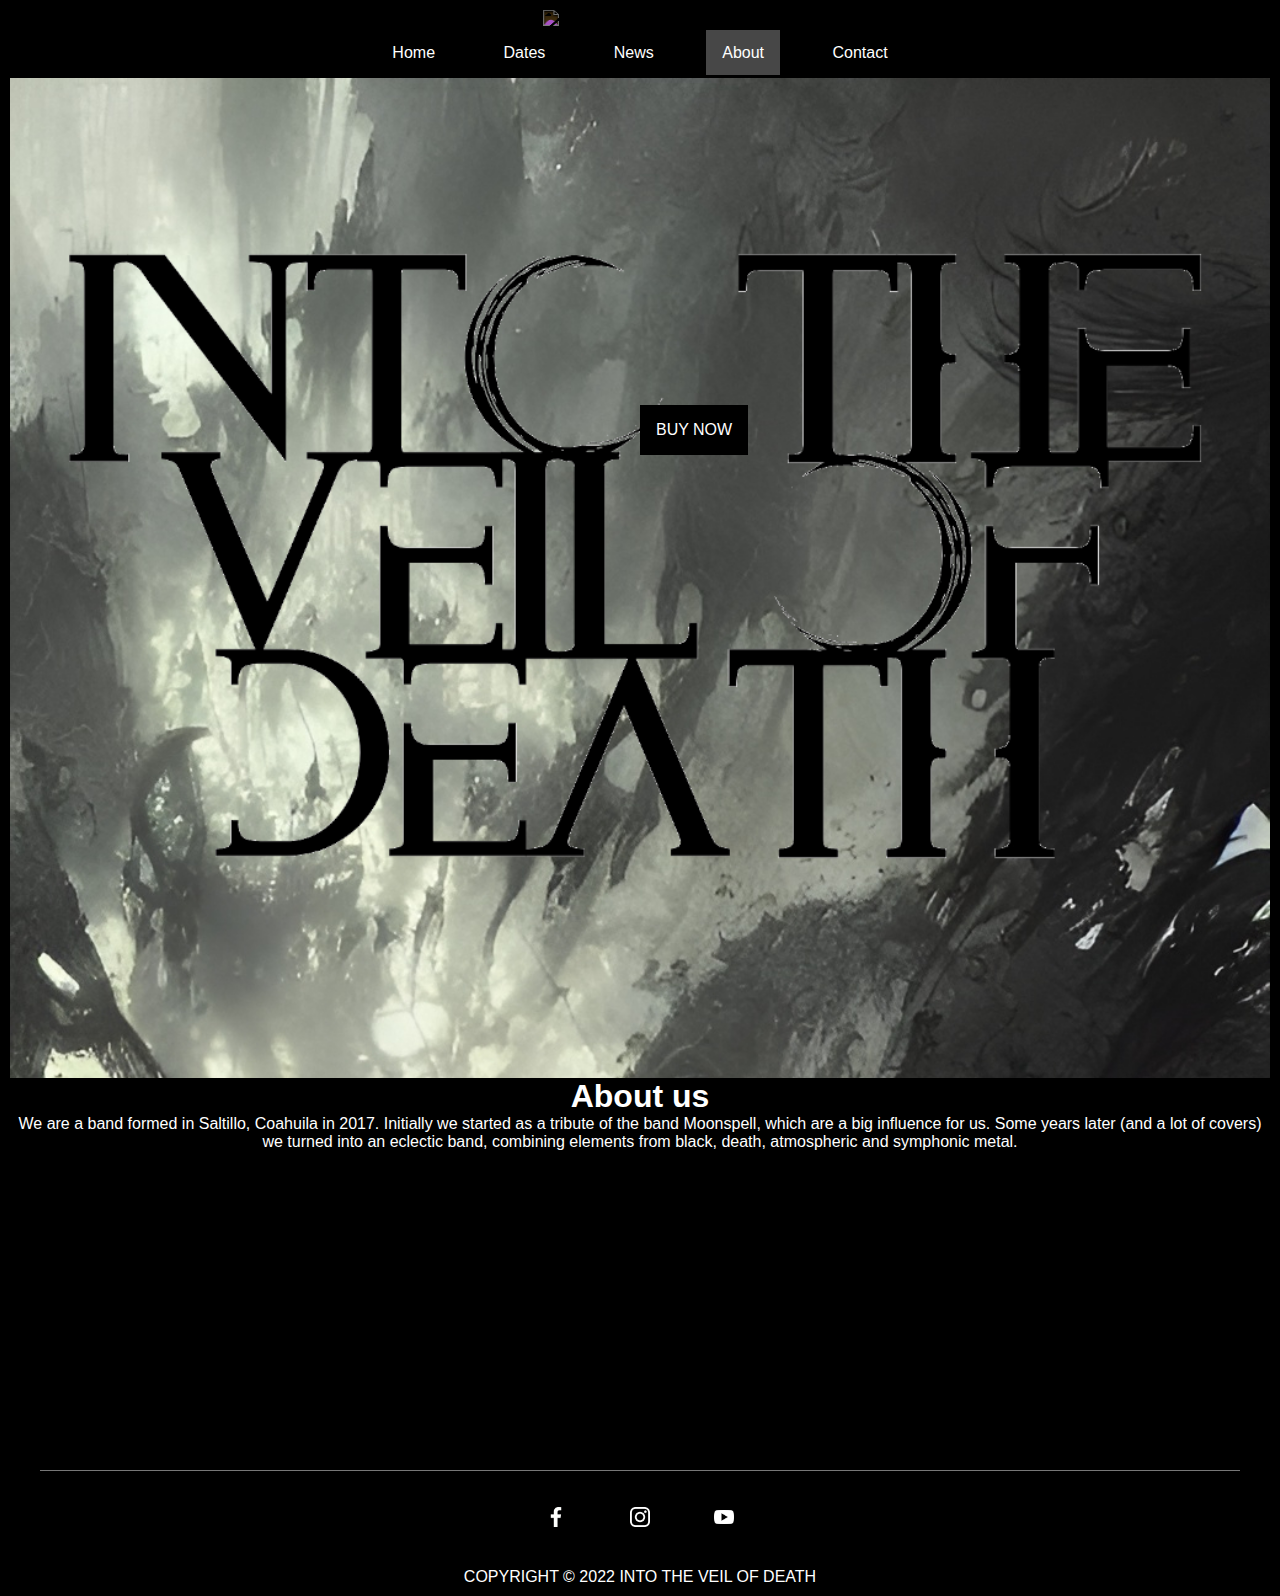
==== about.html @ 3d1d86b3 "1st commit: Initial proyect structure" ====
<!DOCTYPE html>
<html lang="en">
<head>
    <meta charset="UTF-8">
    <meta http-equiv="X-UA-Compatible" content="IE=edge">
    <meta name="viewport" content="width=device-width, initial-scale=1.0">
    <title>About</title>
    <link rel="shortcut icon" href="./images/favicon.jpg">
    <link rel="stylesheet" type="text/css" href="./styles/estilos.css">
</head>
<body>
    <!--Logo+Nav-->
    <header>
        <img class="navlogo" src="./images/ITVOD_Clean22.png" alt="into the veil of death logo">
        <nav>
        <ul>
            <li><a href="./index.html">Home</a></li>
            <li><a href="./dates.html">Dates</a></li>
            <li><a href="./news.html">News</a></li>
            <li><a class="active" href="./about.html">About</a></li>
            <li><a href="./contact.html">Contact</a></li>
        </ul>
    </nav>
    <div class="hero-image">
        <div class="hero-text">
            <a href="https://bandcamp.com/" target="_blank">BUY NOW</a>
        </div>
    </div>
    <!--Ending Logo+Nav-->
    <main>
        <h1>About us</h1>
        <p>We are a band formed in Saltillo, Coahuila in 2017. Initially we started as a tribute of the band Moonspell, which are a big influence for us. Some years later (and a lot of covers) we turned into an eclectic band, combining elements from black, death, atmospheric and symphonic metal.</p>
        <iframe width="560" height="315" src="https://www.youtube.com/embed/eSbiw_SyqtY" title="YouTube video player" frameborder="0" allow="accelerometer; autoplay; clipboard-write; encrypted-media; gyroscope; picture-in-picture" allowfullscreen></iframe>
    </main>
    <footer>
        <section class="ft-social">
            <ul class="ft-social-list">
                <li><a href="https://web.facebook.com/Into.The.Veil.Of.Death/" target="_blank"><img src="./images/facebook.png" alt="facebook icon" class="footer__img--rrss"></a></li>
                <li><a href="https://www.instagram.com/itvod_mx/" target="_blank"><img src="./images/instagram.png" alt="instagram icon" class="footer__img--rrss"></a></li>
                <li><a href="https://www.youtube.com/" target="_blank"><img src="./images/youtube.png" alt="youtube icon" class="footer__img--rrss"></a></li>
            </ul>
        </section>
        <section>
            <div class="COPYRIGHT">COPYRIGHT © 2022 INTO THE VEIL OF DEATH</div>
        </section>
	</footer>
</body>
</html>
---- styles/estilos.css ----
*{
    margin: 0;
    padding: 0;
    box-sizing: border-box;
    font-family: 'Montserrat', sans-serif;
}

@import url('https://fonts.googleapis.com/css2?family=Montserrat');


html{
    font-size: 16px;
    background-color: black;
    color: white;
}

/*LOGO+NAV*/
header{
    padding: 10px;
    text-align: center;
    }

.navlogo{
    width: 130px;
    height: auto;
    margin: 0px;
    filter: invert(1);
}

li {
    display: inline-block;
    margin: 0.5rem;
    padding: 0.5rem;
}

li a{
    text-align: center;
    padding: 14px 16px;
    text-decoration: none;
}

li a:hover:not(.active) {
    background-color: #111;
}

.active {
    background-color: rgb(71, 71, 71);
}

a:link {
    color: white
}

a:visited {
    color: white
}

/*Hero*/

.hero-image{
    background-image: url(../images/hero.jpg);
    background-size: cover;
    height: 1000px;
}

.hero-text {
    text-align: center;
    position: absolute;
    top: 45%;
    left: 50%;
    background-color: black;
    padding: 1rem;
}

div a{
    text-decoration: none;
}

/*TOUR DATES Grid*/

.dates-container {  display: grid;
    grid-template-columns: 1fr 1fr 1fr;
    grid-template-rows: 0.2fr 1.8fr;
    gap: 25px 40px;
    grid-auto-flow: row;
    grid-template-areas: "TOUR-DATES TOUR-DATES TOUR-DATES" "Dates Location BUY";
    padding: 1rem;
    }

.TOUR-DATES { 
    grid-area: TOUR-DATES; 
    text-align: center;
}

.Dates {  
    display: grid;
    grid-template-columns: 1fr 1fr 1fr;
    grid-template-rows: 1fr 1fr 1fr;
    gap: 20px 0px;
    grid-auto-flow: row;
    grid-template-areas:
        "date-1 date-1 date-1"
        "date-2 date-2 date-2"
        "date-3 date-3 date-3";
    grid-area: Dates;
}

.date-1 { 
    grid-area: date-1; 
}

.date-2 { 
    grid-area: date-2; 
}

.date-3 { 
    grid-area: date-3; 
}

.Location {  
    display: grid;
    grid-template-columns: 1fr 1fr 1fr;
    grid-template-rows: 1fr 1fr 1fr;
    gap: 20px 0px;
    grid-auto-flow: row;
    grid-template-areas:
        "location-1 location-1 location-1"
        "location-2 location-2 location-2"
        "location-3 location-3 location-3";
    grid-area: Location;
}

.location-1 { 
    grid-area: location-1; 
}

.location-2 { 
    grid-area: location-2; 
}

.location-3 { 
    grid-area: location-3; 
}

.BUY {  
    display: grid;
    grid-template-columns: 1fr 1fr 1fr;
    grid-template-rows: 1fr 1fr 1fr;
    gap: 20px 0px;
    grid-auto-flow: row;
    grid-template-areas:
        "buy1 buy1 buy1"
        "buy2 buy2 buy2"
        "buy3 buy3 buy3";
    grid-area: BUY;
    text-align: right;
}

.buy1 { 
    grid-area: buy1; 
}

.buy2 { 
    grid-area: buy2; 
}

.buy3 { 
    grid-area: buy3; 
}

/*Flex+Footer*/

footer {
    color: white;
    text-align: center;
}

footer ul {
    list-style: none;
    padding-left: 0;
}

.footer__img--rrss {
    width: 20px;
    height: auto;
    margin: 0px;
    filter: invert(1);
}

body {
    display: flex;
    min-height: 100vh;
    flex-direction: column;
}
.container {
    flex: 1;
}

.ft-social {
    padding: 0 1.875rem 1.25rem;
}

.ft-social-list {
    display: flex;
    justify-content: center;
    border-top: 1px #777 solid; 
    padding-top: 1.25rem;
}

.ft-social-list li {
    margin: 0.5rem;
    font-size: 1.25rem;
}
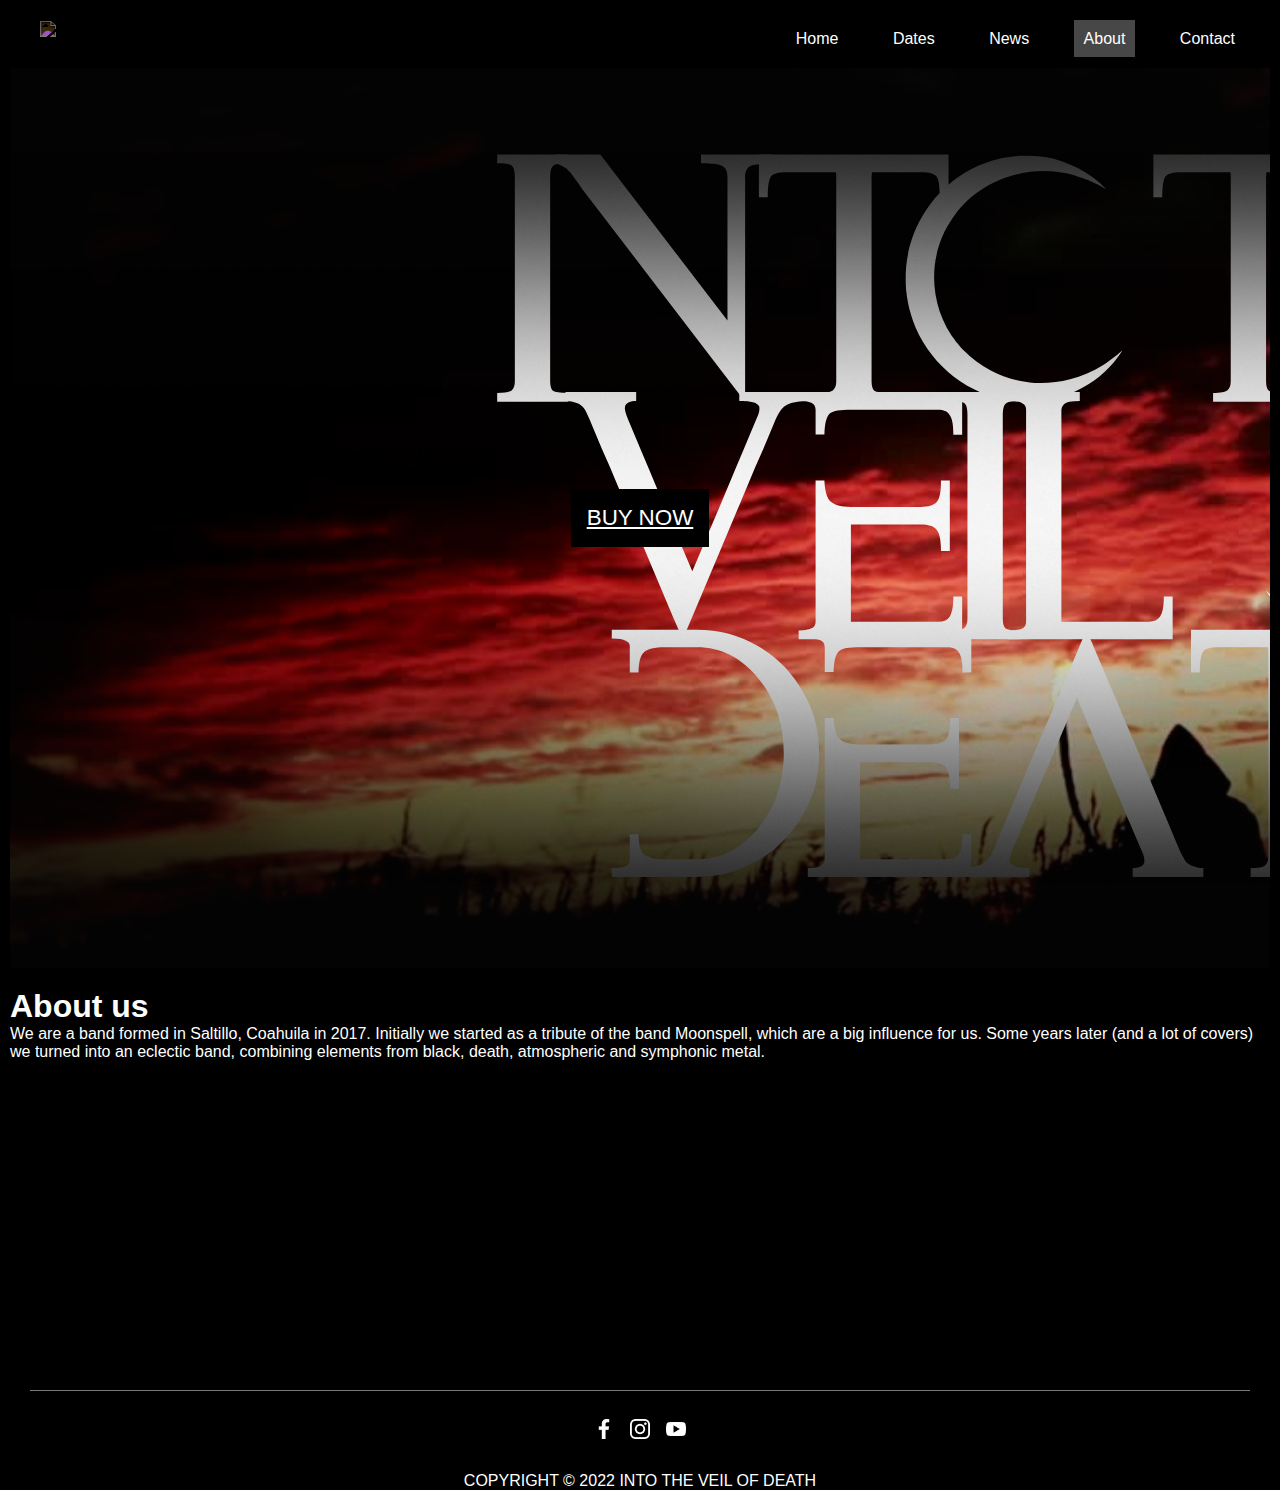
==== commit 5905982a: "Se realizaron cambios en las de CSS de acuerdo a BEM. Se agregó description y keywords a cada page p" ====
--- a/about.html
+++ b/about.html
@@ -4,29 +4,39 @@
     <meta charset="UTF-8">
     <meta http-equiv="X-UA-Compatible" content="IE=edge">
     <meta name="viewport" content="width=device-width, initial-scale=1.0">
+    <meta name="description" content="Into the Veil of Death origins and history.">
+    <meta name="keywords" content="Music Metal BlackMetal DeathMetal IndependentMusic">
     <title>About</title>
-    <link rel="shortcut icon" href="./images/favicon.jpg">
-    <link rel="stylesheet" type="text/css" href="./styles/estilos.css">
+    <link rel="shortcut icon" href="./images/favicon.svg">
+    <link rel="stylesheet" type="text/css" href="./css/estilos.css">
 </head>
 <body>
-    <!--Logo+Nav-->
-    <header>
-        <img class="navlogo" src="./images/ITVOD_Clean22.png" alt="into the veil of death logo">
-        <nav>
-        <ul>
-            <li><a href="./index.html">Home</a></li>
-            <li><a href="./dates.html">Dates</a></li>
-            <li><a href="./news.html">News</a></li>
-            <li><a class="active" href="./about.html">About</a></li>
-            <li><a href="./contact.html">Contact</a></li>
-        </ul>
-    </nav>
-    <div class="hero-image">
-        <div class="hero-text">
-            <a href="https://bandcamp.com/" target="_blank">BUY NOW</a>
+    <header class="header">
+        <!--Navbar-->
+        <nav class="header__nav">
+            <div>
+                <img class="header__logo" src="./images/logo_nav.svg" alt="into the veil of death logo">
+            </div>
+            <ul class="header__navlist">
+                <li class="header__item"><a href="./index.html" class="header__anchor">Home</a></li>
+                <li class="header__item"><a href="./dates.html" class="header__anchor">Dates</a></li>
+                <li class="header__item"><a href="./news.html" class="header__anchor">News</a></li>
+                <li class="header__item"><a href="./about.html" class="header__active header__anchor">About</a></li>
+                <li class="header__item"><a href="./contact.html" class="header__anchor">Contact</a></li>
+            </ul>
+            <div class="header__menu">
+                <div class="header__menu-line"></div>
+                <div class="header__menu-line"></div>
+                <div class="header__menu-line"></div>
+            </div>
+        </nav>
+        <!--HERO img-->
+        <div class="hero-image">
+            <div class="hero-text">
+                <a href="https://bandcamp.com/">BUY NOW</a>
+            </div>
         </div>
-    </div>
-    <!--Ending Logo+Nav-->
+    </header>
     <main>
         <h1>About us</h1>
         <p>We are a band formed in Saltillo, Coahuila in 2017. Initially we started as a tribute of the band Moonspell, which are a big influence for us. Some years later (and a lot of covers) we turned into an eclectic band, combining elements from black, death, atmospheric and symphonic metal.</p>
--- a/css/estilos.css
+++ b/css/estilos.css
@@ -0,0 +1,274 @@
+*{
+    margin: 0;
+    padding: 0;
+    box-sizing: border-box;
+    font-family: 'Montserrat', sans-serif;
+}
+
+@import url('https://fonts.googleapis.com/css2?family=Montserrat');
+
+
+html{
+    font-size: 16px;
+    background-color: black;
+    color: white;
+}
+
+main {
+    padding: 0.625rem;
+}
+
+/*FlexNavBar*/
+
+.header{
+    padding: 0.625rem;
+    text-align: center;
+}
+
+.header__nav {
+    width: 100%;
+    padding-left: 30px;
+    padding-right: 10px;
+    background-color: black;
+    color: white;
+    display: flex;
+    justify-content: space-between;
+    align-items: center;
+}
+
+.header__logo {
+    display: inline-block;
+    width: 130px;
+    height: auto;
+    margin: 0px;
+    filter: invert(1);
+    vertical-align: middle;
+}
+
+.header__navlist {
+    list-style-type: none;
+}
+
+.header__navlist .header__item {
+    display: inline-block;
+    padding: 20px 15px;
+    text-decoration: none;
+}
+
+.header__anchor {
+    color: white;
+    text-decoration: none;
+    padding: 10px;
+}
+
+.header__anchor:hover:not(.active) {
+    background-color: #111;
+}
+
+.header__active {
+    background-color: rgb(71, 71, 71);
+}
+
+a:link {
+    color: white
+}
+
+a:visited {
+    color: white
+}
+
+.header__menu {
+    display: none;
+}
+.header__menu-line {
+    width: 20px;
+    height: 3px;
+    background-color: white;
+    margin-bottom: 4px;
+}
+
+/*HERO*/
+
+.hero-image{
+    max-width: 100%;
+    height: 100vh;
+    display: flex;
+    flex-direction: column;
+    background-image: url(../images/HeroImg.svg);
+    background-size: cover;
+    background-repeat: no-repeat;
+    background-attachment: scroll;
+    align-items: center;
+    justify-content: center;
+    align-self: center;
+}
+
+.hero-text {
+    font-size: 1.4rem;
+    text-align: center;
+    background-color: black;
+    padding: 1rem;
+}
+
+-hero-text a {
+    text-decoration: none;
+}
+
+/*TOUR DATES Grid*/
+
+.dates-container {  
+    display: grid;
+    grid-template-columns: 1fr 1fr 1fr;
+    grid-template-rows: 0.2fr 1.8fr;
+    gap: 25px 40px;
+    grid-auto-flow: row;
+    grid-template-areas: "TOUR-DATES TOUR-DATES TOUR-DATES" "Dates Location BUY";
+    padding: 1rem;
+}
+
+.TOUR-DATES { 
+    grid-area: TOUR-DATES; 
+    text-align: center;
+}
+
+.Dates {  
+    display: grid;
+    grid-template-columns: 1fr 1fr 1fr;
+    grid-template-rows: 1fr 1fr 1fr;
+    gap: 20px 0px;
+    grid-auto-flow: row;
+    grid-template-areas:
+        "date-1 date-1 date-1"
+        "date-2 date-2 date-2"
+        "date-3 date-3 date-3";
+    grid-area: Dates;
+}
+
+.date-1 { 
+    grid-area: date-1; 
+}
+
+.date-2 { 
+    grid-area: date-2; 
+}
+
+.date-3 { 
+    grid-area: date-3; 
+}
+
+.Location {  
+    display: grid;
+    grid-template-columns: 1fr 1fr 1fr;
+    grid-template-rows: 1fr 1fr 1fr;
+    gap: 20px 0px;
+    grid-auto-flow: row;
+    grid-template-areas:
+        "location-1 location-1 location-1"
+        "location-2 location-2 location-2"
+        "location-3 location-3 location-3";
+    grid-area: Location;
+}
+
+.location-1 { 
+    grid-area: location-1; 
+}
+
+.location-2 { 
+    grid-area: location-2; 
+}
+
+.location-3 { 
+    grid-area: location-3; 
+}
+
+.BUY {  
+    display: grid;
+    grid-template-columns: 1fr 1fr 1fr;
+    grid-template-rows: 1fr 1fr 1fr;
+    gap: 20px 0px;
+    grid-auto-flow: row;
+    grid-template-areas:
+        "buy1 buy1 buy1"
+        "buy2 buy2 buy2"
+        "buy3 buy3 buy3";
+    grid-area: BUY;
+    text-align: right;
+}
+
+.buy1 { 
+    grid-area: buy1; 
+}
+
+.buy2 { 
+    grid-area: buy2; 
+}
+
+.buy3 { 
+    grid-area: buy3; 
+}
+
+/*Flex+Footer*/
+
+footer {
+    color: white;
+    text-align: center;
+}
+
+footer ul {
+    list-style: none;
+    padding-left: 0;
+}
+
+.footer__img--rrss {
+    width: 20px;
+    height: auto;
+    margin: 0px;
+    filter: invert(1);
+}
+
+body {
+    display: flex;
+    min-height: 100vh;
+    flex-direction: column;
+    margin: 0;
+}
+.container {
+    flex: 1;
+}
+
+.ft-social {
+    padding: 0 1.875rem 1.25rem;
+}
+
+.ft-social-list {
+    display: flex;
+    justify-content: center;
+    border-top: 1px #777 solid; 
+    padding-top: 1.25rem;
+}
+
+.ft-social-list li {
+    margin: 0.5rem;
+    font-size: 1.25rem;
+}
+
+/*--MediaQueries*/
+
+@media all and (max-width: 768px) {
+    .header__navbar {
+        flex-direction: column;
+    }
+    .toogleMenu {
+        display: block;
+        position: absolute;
+        right: 15px;
+        top: 15px;
+    }
+    .header__nav--item {
+        list-style-type: none;
+        width: 100%;
+        text-align: center;
+        padding-top: 10px;
+        display: none;
+    }
+}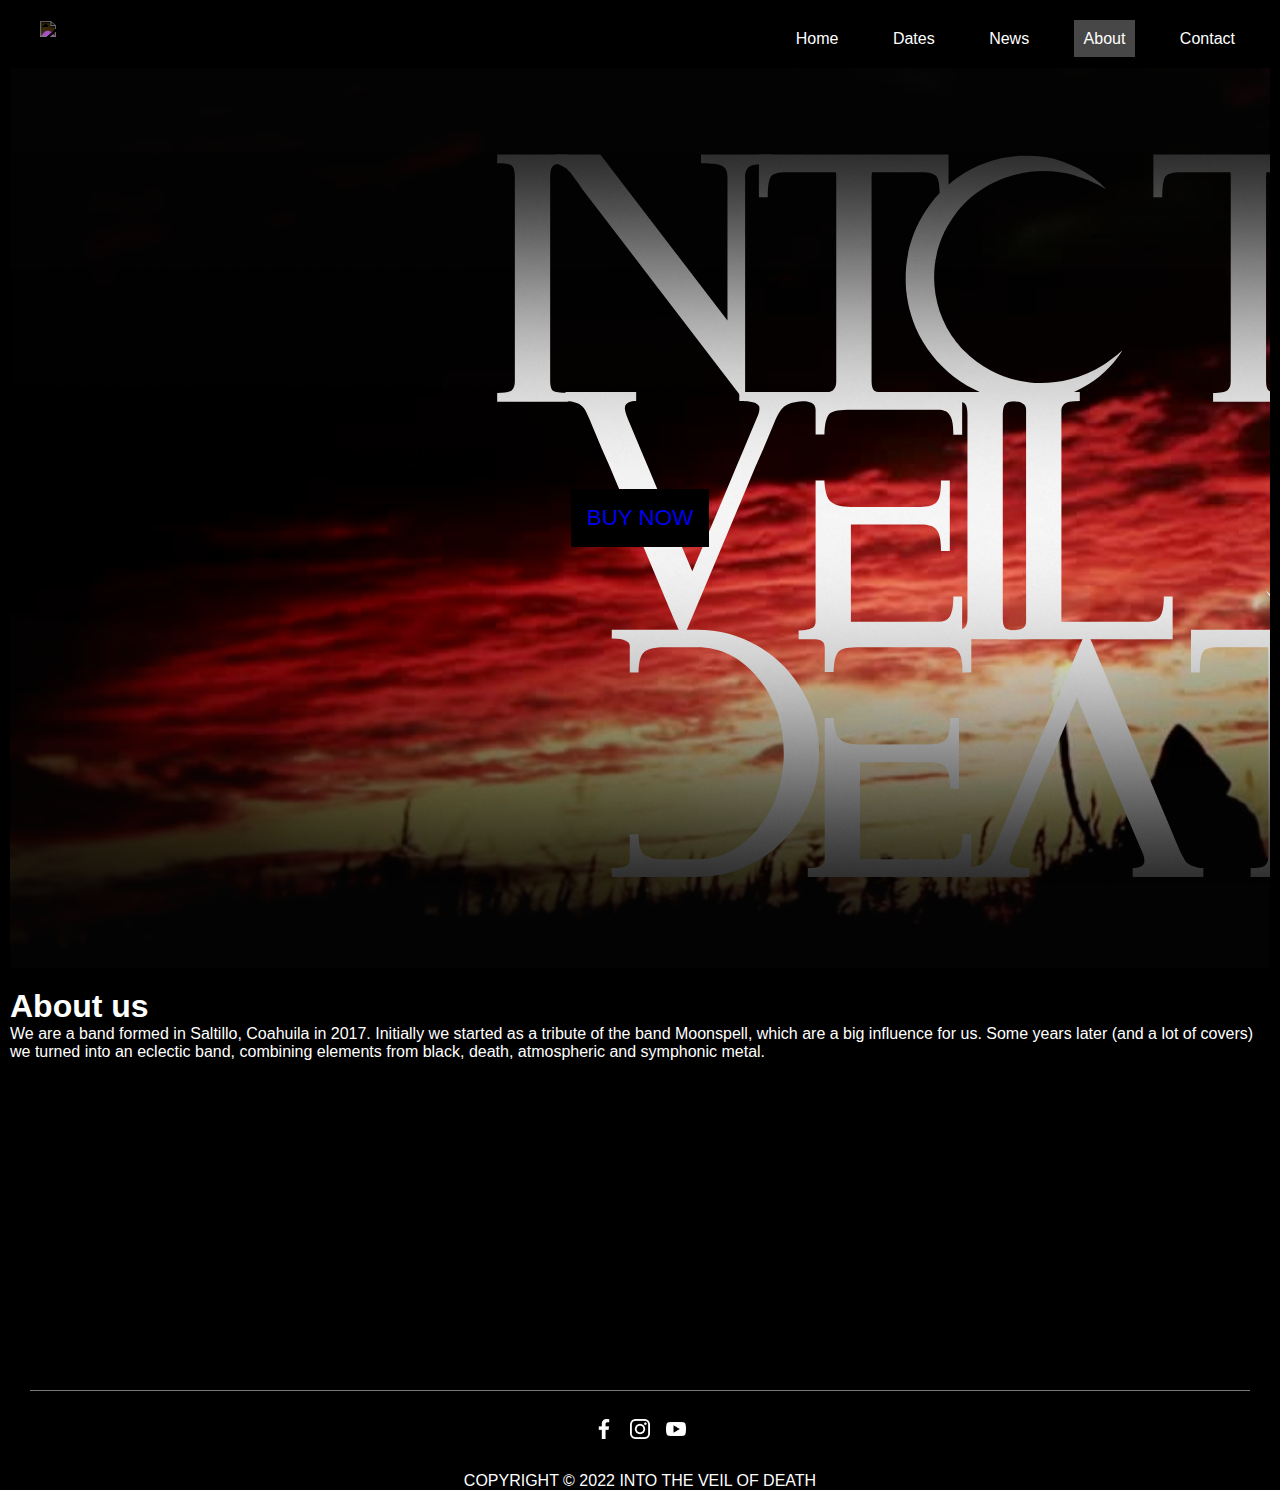
==== commit e2e5265a: "Se agregó SASS en la index page para el header y el hero" ====
--- a/about.html
+++ b/about.html
@@ -31,9 +31,9 @@
             </div>
         </nav>
         <!--HERO img-->
-        <div class="hero-image">
-            <div class="hero-text">
-                <a href="https://bandcamp.com/">BUY NOW</a>
+        <div class="hero">
+            <div class="hero__text">
+                <a href="https://bandcamp.com/" class="hero__button">BUY NOW</a>
             </div>
         </div>
     </header>
--- a/css/estilos.css
+++ b/css/estilos.css
@@ -69,11 +69,11 @@
     background-color: rgb(71, 71, 71);
 }
 
-a:link {
+.header__anchor:link {
     color: white
 }
 
-a:visited {
+.header__anchor:visited {
     color: white
 }
 
@@ -89,7 +89,7 @@
 
 /*HERO*/
 
-.hero-image{
+.hero{
     max-width: 100%;
     height: 100vh;
     display: flex;
@@ -103,14 +103,14 @@
     align-self: center;
 }
 
-.hero-text {
+.hero__text {
     font-size: 1.4rem;
     text-align: center;
     background-color: black;
     padding: 1rem;
 }
 
--hero-text a {
+.hero__button {
     text-decoration: none;
 }
 
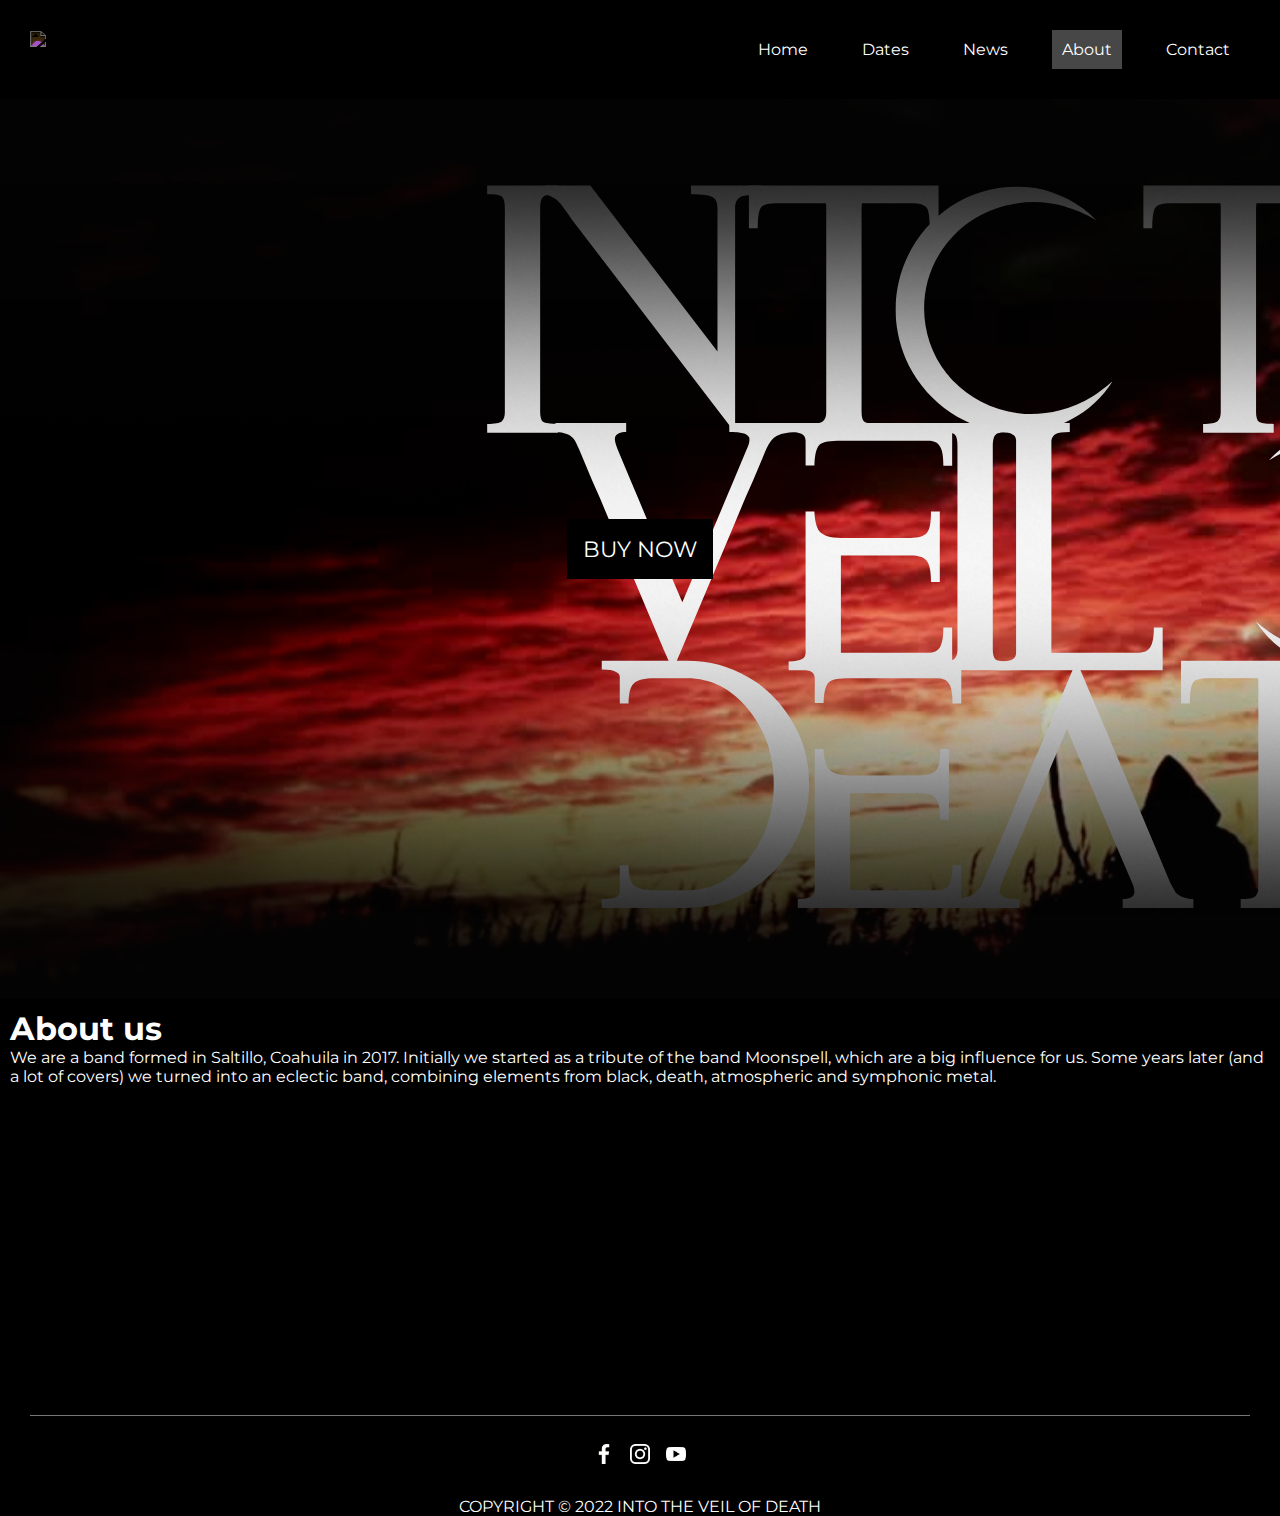
==== commit 2df755ec: "Se convirtió todo el CSS a SASS y se aplicaron IMPORTS para llamar a cada PARTIAL" ====
--- a/about.html
+++ b/about.html
@@ -8,32 +8,33 @@
     <meta name="keywords" content="Music Metal BlackMetal DeathMetal IndependentMusic">
     <title>About</title>
     <link rel="shortcut icon" href="./images/favicon.svg">
-    <link rel="stylesheet" type="text/css" href="./css/estilos.css">
+    <link rel="stylesheet" type="text/css" href="./css/main.css">
 </head>
 <body>
-    <header class="header">
+    <header  class="header">
         <!--Navbar-->
-        <nav class="header__nav">
+        <nav class="header__navbar">
             <div>
                 <img class="header__logo" src="./images/logo_nav.svg" alt="into the veil of death logo">
             </div>
             <ul class="header__navlist">
-                <li class="header__item"><a href="./index.html" class="header__anchor">Home</a></li>
-                <li class="header__item"><a href="./dates.html" class="header__anchor">Dates</a></li>
-                <li class="header__item"><a href="./news.html" class="header__anchor">News</a></li>
-                <li class="header__item"><a href="./about.html" class="header__active header__anchor">About</a></li>
-                <li class="header__item"><a href="./contact.html" class="header__anchor">Contact</a></li>
+                <li class="header__item"><a href="./index.html">Home</a></li>
+                <li class="header__item"><a href="./dates.html">Dates</a></li>
+                <li class="header__item"><a href="./news.html">News</a></li>
+                <li class="header__item"><a href="./about.html" class="active">About</a></li>
+                <li class="header__item"><a href="./contact.html">Contact</a></li>
             </ul>
-            <div class="header__menu">
+            <div class="header__toogle">
                 <div class="header__menu-line"></div>
                 <div class="header__menu-line"></div>
                 <div class="header__menu-line"></div>
             </div>
         </nav>
+        <!--Ending Navbar-->
         <!--HERO img-->
-        <div class="hero">
+        <div class="hero__image">
             <div class="hero__text">
-                <a href="https://bandcamp.com/" class="hero__button">BUY NOW</a>
+                <a class="hero__button" href="https://bandcamp.com/">BUY NOW</a>
             </div>
         </div>
     </header>
--- a/css/main.css
+++ b/css/main.css
@@ -0,0 +1,241 @@
+/*RESET*/
+@import url("https://fonts.googleapis.com/css2?family=Montserrat");
+* {
+  margin: 0;
+  padding: 0;
+  box-sizing: border-box;
+  font-family: "Montserrat", sans-serif;
+}
+
+html {
+  font-size: 16px;
+  background-color: black;
+  color: white;
+}
+
+main {
+  padding: 0.625rem;
+}
+
+/*HEADER*/
+.header__logo {
+  display: inline-block;
+  width: 130px;
+  height: auto;
+  margin: 0px;
+  filter: invert(1);
+  vertical-align: middle;
+}
+.header__navbar {
+  background-color: black;
+  color: white;
+  display: flex;
+  justify-content: space-between;
+  align-items: center;
+  width: 100%;
+  padding-left: 30px;
+  padding-right: 10px;
+}
+.header__navlist {
+  list-style-type: none;
+}
+.header__navlist, .header__item {
+  display: inline-block;
+  padding: 20px 15px;
+  text-decoration: none;
+}
+.header__navbar a {
+  color: white;
+  text-decoration: none;
+  padding: 10px;
+}
+.header__item a:hover:not(.active) {
+  background-color: black;
+}
+.header .active {
+  background-color: rgb(71, 71, 71);
+}
+.header a:link, .header a:visited {
+  color: white;
+}
+.header__toogle {
+  display: none;
+}
+.header__menu-line {
+  width: 20px;
+  height: 3px;
+  background-color: white;
+  margin-bottom: 4px;
+}
+
+/*HERO*/
+.hero__image {
+  max-width: 100%;
+  height: 100vh;
+  display: flex;
+  flex-direction: column;
+  background-image: url(../images/HeroImg.svg);
+  background-size: cover;
+  background-repeat: no-repeat;
+  background-attachment: scroll;
+  align-items: center;
+  justify-content: center;
+  align-self: center;
+}
+
+.hero__text {
+  font-size: 1.4rem;
+  text-align: center;
+  background-color: black;
+  padding: 1rem;
+}
+
+.hero__button {
+  text-decoration: none;
+}
+
+/*TOUR DATES Grid*/
+.dates-container {
+  display: grid;
+  grid-template-columns: 1fr 1fr 1fr;
+  grid-template-rows: 0.2fr 1.8fr;
+  gap: 25px 40px;
+  grid-auto-flow: row;
+  grid-template-areas: "TOUR-DATES TOUR-DATES TOUR-DATES" "Dates Location BUY";
+  padding: 1rem;
+}
+.dates-container .TOUR-DATES {
+  grid-area: TOUR-DATES;
+  text-align: center;
+}
+.dates-container .Dates {
+  display: grid;
+  grid-template-columns: 1fr 1fr 1fr;
+  grid-template-rows: 1fr 1fr 1fr;
+  gap: 20px 0px;
+  grid-auto-flow: row;
+  grid-template-areas: "date-1 date-1 date-1" "date-2 date-2 date-2" "date-3 date-3 date-3";
+  grid-area: Dates;
+}
+.dates-container .Dates .date-1 {
+  grid-area: date-1;
+}
+.dates-container .Dates .date-2 {
+  grid-area: date-2;
+}
+.dates-container .Dates .date-3 {
+  grid-area: date-3;
+}
+.dates-container .Location {
+  display: grid;
+  grid-template-columns: 1fr 1fr 1fr;
+  grid-template-rows: 1fr 1fr 1fr;
+  gap: 20px 0px;
+  grid-auto-flow: row;
+  grid-template-areas: "location-1 location-1 location-1" "location-2 location-2 location-2" "location-3 location-3 location-3";
+  grid-area: Location;
+}
+.dates-container .Location .location-1 {
+  grid-area: location-1;
+}
+.dates-container .Location .location-2 {
+  grid-area: location-2;
+}
+.dates-container .Location .location-3 {
+  grid-area: location-3;
+}
+.dates-container .BUY {
+  display: grid;
+  grid-template-columns: 1fr 1fr 1fr;
+  grid-template-rows: 1fr 1fr 1fr;
+  gap: 20px 0px;
+  grid-auto-flow: row;
+  grid-template-areas: "buy1 buy1 buy1" "buy2 buy2 buy2" "buy3 buy3 buy3";
+  grid-area: BUY;
+  text-align: right;
+}
+.dates-container .BUY .buy1 {
+  grid-area: buy1;
+}
+.dates-container .BUY .buy2 {
+  grid-area: buy2;
+}
+.dates-container .BUY .buy3 {
+  grid-area: buy3;
+}
+
+/*Flex+Footer*/
+footer {
+  color: white;
+  text-align: center;
+}
+footer ul {
+  list-style: none;
+  padding-left: 0;
+}
+footer .ft-social {
+  padding: 0 1.875rem 1.25rem;
+}
+footer .ft-social .ft-social-list {
+  display: flex;
+  justify-content: center;
+  border-top: 1px #777 solid;
+  padding-top: 1.25rem;
+}
+footer .ft-social .ft-social-list .footer__img--rrss {
+  width: 20px;
+  height: auto;
+  margin: 0px;
+  filter: invert(1);
+}
+footer .ft-social .ft-social-list li {
+  margin: 0.5rem;
+  font-size: 1.25rem;
+}
+
+body {
+  display: flex;
+  min-height: 100vh;
+  flex-direction: column;
+  margin: 0;
+}
+
+/*--MediaQueries*/
+@media screen and (max-width: 1200px) {
+  .hero__image {
+    height: 75vh;
+  }
+}
+@media screen and (max-width: 768px) {
+  .header__navbar {
+    flex-direction: column;
+  }
+  .header__toogle {
+    display: block;
+    position: absolute;
+    right: 15px;
+    top: 15px;
+  }
+  .header__item {
+    list-style-type: none;
+    width: 100%;
+    text-align: center;
+    padding-top: 10px;
+  }
+  .hero__image {
+    height: 53vh;
+  }
+  .hero__text {
+    display: none;
+  }
+}
+@media screen and (max-width: 576px) {
+  .hero__image {
+    height: 30vh;
+  }
+}
+@media screen and (max-width: 320px) {
+  .hero__image {
+    height: 23vh;
+  }
+}/*# sourceMappingURL=main.css.map */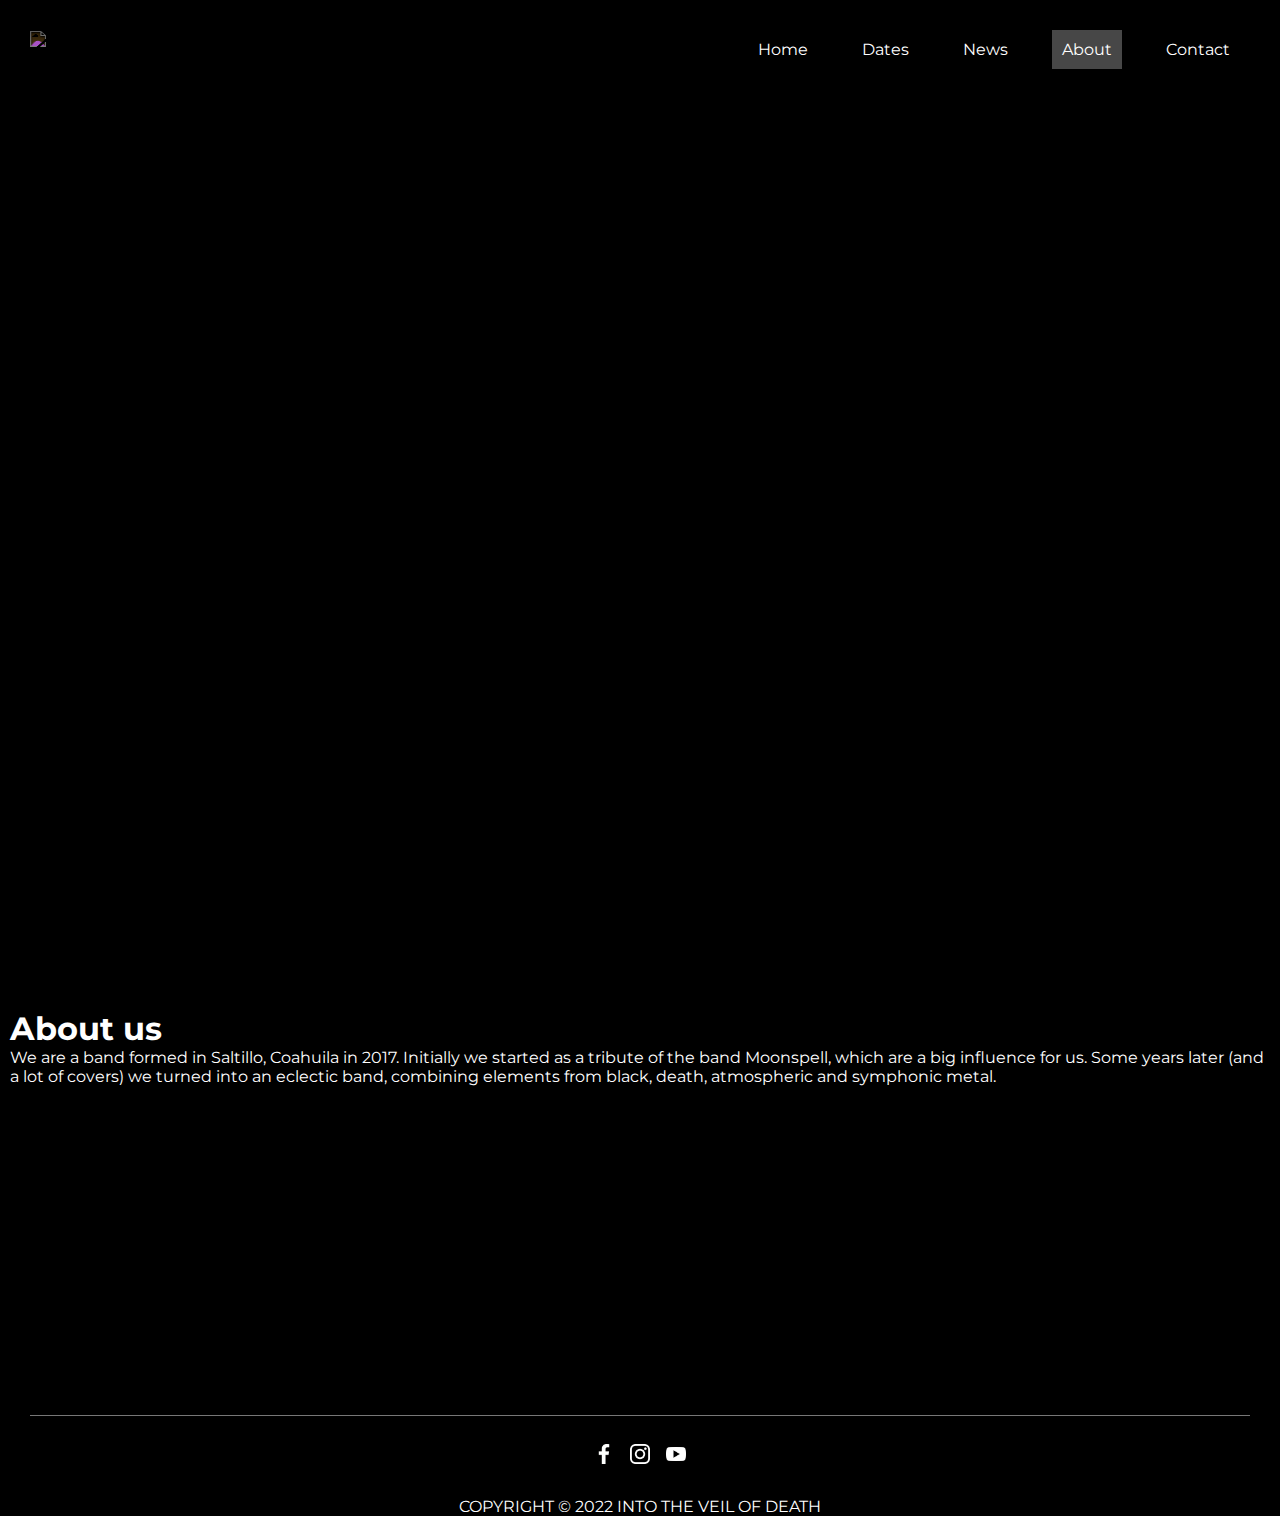
==== commit de05287a: "Se agregaron multiples heroes para cada page. Se reorganizaron carpetas de SASS y CSS para evitar co" ====
--- a/about.html
+++ b/about.html
@@ -8,7 +8,7 @@
     <meta name="keywords" content="Music Metal BlackMetal DeathMetal IndependentMusic">
     <title>About</title>
     <link rel="shortcut icon" href="./images/favicon.svg">
-    <link rel="stylesheet" type="text/css" href="./css/main.css">
+    <link rel="stylesheet" type="text/css" href="./styles/css/main.css">
 </head>
 <body>
     <header  class="header">
@@ -32,10 +32,7 @@
         </nav>
         <!--Ending Navbar-->
         <!--HERO img-->
-        <div class="hero__image">
-            <div class="hero__text">
-                <a class="hero__button" href="https://bandcamp.com/">BUY NOW</a>
-            </div>
+        <div class="hero__about">
         </div>
     </header>
     <main>
--- a/styles/css/main.css
+++ b/styles/css/main.css
@@ -0,0 +1,303 @@
+/*RESET*/
+@import url("https://fonts.googleapis.com/css2?family=Montserrat");
+* {
+  margin: 0;
+  padding: 0;
+  box-sizing: border-box;
+  font-family: "Montserrat", sans-serif;
+}
+
+html {
+  font-size: 16px;
+  background-color: black;
+  color: white;
+}
+
+main {
+  padding: 0.625rem;
+}
+
+/*HEADER*/
+.header__logo {
+  display: inline-block;
+  width: 130px;
+  height: auto;
+  margin: 0px;
+  filter: invert(1);
+  vertical-align: middle;
+}
+.header__navbar {
+  background-color: black;
+  color: white;
+  display: flex;
+  justify-content: space-between;
+  align-items: center;
+  width: 100%;
+  padding-left: 30px;
+  padding-right: 10px;
+}
+.header__navlist {
+  list-style-type: none;
+}
+.header__navlist, .header__item {
+  display: inline-block;
+  padding: 20px 15px;
+  text-decoration: none;
+}
+.header__navbar a {
+  color: white;
+  text-decoration: none;
+  padding: 10px;
+}
+.header__item a:hover:not(.active) {
+  background-color: rgba(61, 61, 61, 0.756);
+}
+.header .active {
+  background-color: rgb(71, 71, 71);
+}
+.header a:link, .header a:visited {
+  color: white;
+}
+.header__toogle {
+  display: none;
+}
+.header__menu-line {
+  width: 20px;
+  height: 3px;
+  background-color: white;
+  margin-bottom: 4px;
+}
+
+/*HERO*/
+.hero__image {
+  max-width: 100%;
+  height: 100vh;
+  display: flex;
+  flex-direction: column;
+  background-image: url(../../../images/HeroGIF.gif);
+  background-size: cover;
+  background-repeat: no-repeat;
+  background-attachment: scroll;
+  align-items: center;
+  justify-content: center;
+  align-self: center;
+}
+
+.hero__text {
+  font-size: 1.4rem;
+  text-align: center;
+  background-color: black;
+  padding: 1rem;
+  box-shadow: inset black;
+  border-radius: 10px;
+}
+
+.hero__button {
+  text-decoration: none;
+}
+
+/*HERO-DATES*/
+.hero__dates {
+  max-width: 100%;
+  height: 100vh;
+  display: flex;
+  flex-direction: column;
+  background-image: url(../../../images/ITVOD_live.jpg);
+  background-size: cover;
+  background-repeat: no-repeat;
+  background-attachment: scroll;
+  align-items: center;
+  justify-content: center;
+  align-self: center;
+}
+
+/*HERO-NEWS*/
+.hero__news {
+  max-width: 100%;
+  height: 100vh;
+  display: flex;
+  flex-direction: column;
+  background-image: url(../../../images/HeroNews.svg);
+  background-size: cover;
+  background-repeat: no-repeat;
+  background-attachment: scroll;
+  align-items: center;
+  justify-content: center;
+  align-self: center;
+}
+
+/*HERO-ABOUT*/
+.hero__about {
+  max-width: 100%;
+  height: 100vh;
+  display: flex;
+  flex-direction: column;
+  background-image: url(../../../images/ITVOD_live3.JPG);
+  background-size: cover;
+  background-repeat: no-repeat;
+  background-attachment: scroll;
+  align-items: center;
+  justify-content: center;
+  align-self: center;
+}
+
+/*HERO-CONTACT*/
+.hero__contact {
+  max-width: 100%;
+  height: 100vh;
+  display: flex;
+  flex-direction: column;
+  background-image: url(../../../images/HeroGIF2.gif);
+  background-size: cover;
+  background-repeat: no-repeat;
+  background-attachment: scroll;
+  align-items: center;
+  justify-content: center;
+  align-self: center;
+}
+
+/*TOUR DATES Grid*/
+.dates-container {
+  display: grid;
+  grid-template-columns: 1fr 1fr 1fr;
+  grid-template-rows: 0.2fr 1.8fr;
+  gap: 25px 40px;
+  grid-auto-flow: row;
+  grid-template-areas: "TOUR-DATES TOUR-DATES TOUR-DATES" "Dates Location BUY";
+  padding: 1rem;
+}
+.dates-container .TOUR-DATES {
+  grid-area: TOUR-DATES;
+  text-align: center;
+}
+.dates-container .Dates {
+  display: grid;
+  grid-template-columns: 1fr 1fr 1fr;
+  grid-template-rows: 1fr 1fr 1fr;
+  gap: 20px 0px;
+  grid-auto-flow: row;
+  grid-template-areas: "date-1 date-1 date-1" "date-2 date-2 date-2" "date-3 date-3 date-3";
+  grid-area: Dates;
+}
+.dates-container .Dates .date-1 {
+  grid-area: date-1;
+}
+.dates-container .Dates .date-2 {
+  grid-area: date-2;
+}
+.dates-container .Dates .date-3 {
+  grid-area: date-3;
+}
+.dates-container .Location {
+  display: grid;
+  grid-template-columns: 1fr 1fr 1fr;
+  grid-template-rows: 1fr 1fr 1fr;
+  gap: 20px 0px;
+  grid-auto-flow: row;
+  grid-template-areas: "location-1 location-1 location-1" "location-2 location-2 location-2" "location-3 location-3 location-3";
+  grid-area: Location;
+}
+.dates-container .Location .location-1 {
+  grid-area: location-1;
+}
+.dates-container .Location .location-2 {
+  grid-area: location-2;
+}
+.dates-container .Location .location-3 {
+  grid-area: location-3;
+}
+.dates-container .BUY {
+  display: grid;
+  grid-template-columns: 1fr 1fr 1fr;
+  grid-template-rows: 1fr 1fr 1fr;
+  gap: 20px 0px;
+  grid-auto-flow: row;
+  grid-template-areas: "buy1 buy1 buy1" "buy2 buy2 buy2" "buy3 buy3 buy3";
+  grid-area: BUY;
+  text-align: right;
+}
+.dates-container .BUY .buy1 {
+  grid-area: buy1;
+}
+.dates-container .BUY .buy2 {
+  grid-area: buy2;
+}
+.dates-container .BUY .buy3 {
+  grid-area: buy3;
+}
+
+/*Flex+Footer*/
+footer {
+  color: white;
+  text-align: center;
+}
+footer ul {
+  list-style: none;
+  padding-left: 0;
+}
+footer .ft-social {
+  padding: 0 1.875rem 1.25rem;
+}
+footer .ft-social .ft-social-list {
+  display: flex;
+  justify-content: center;
+  border-top: 1px #777 solid;
+  padding-top: 1.25rem;
+}
+footer .ft-social .ft-social-list .footer__img--rrss {
+  width: 20px;
+  height: auto;
+  margin: 0px;
+  filter: invert(1);
+}
+footer .ft-social .ft-social-list li {
+  margin: 0.5rem;
+  font-size: 1.25rem;
+}
+
+body {
+  display: flex;
+  min-height: 100vh;
+  flex-direction: column;
+  margin: 0;
+}
+
+/*--MediaQueries*/
+@media screen and (max-width: 1200px) {
+  .hero__image {
+    height: 75vh;
+  }
+}
+@media screen and (max-width: 768px) {
+  .header__navbar {
+    flex-direction: column;
+  }
+  .header__toogle {
+    display: block;
+    position: absolute;
+    right: 15px;
+    top: 15px;
+  }
+  .header__item {
+    list-style-type: none;
+    width: 100%;
+    text-align: center;
+    padding-top: 10px;
+  }
+  .hero__image {
+    height: 53vh;
+  }
+  .hero__text {
+    display: none;
+  }
+}
+@media screen and (max-width: 576px) {
+  .hero__image {
+    height: 30vh;
+  }
+}
+@media screen and (max-width: 320px) {
+  .hero__image {
+    height: 23vh;
+  }
+}/*# sourceMappingURL=main.css.map */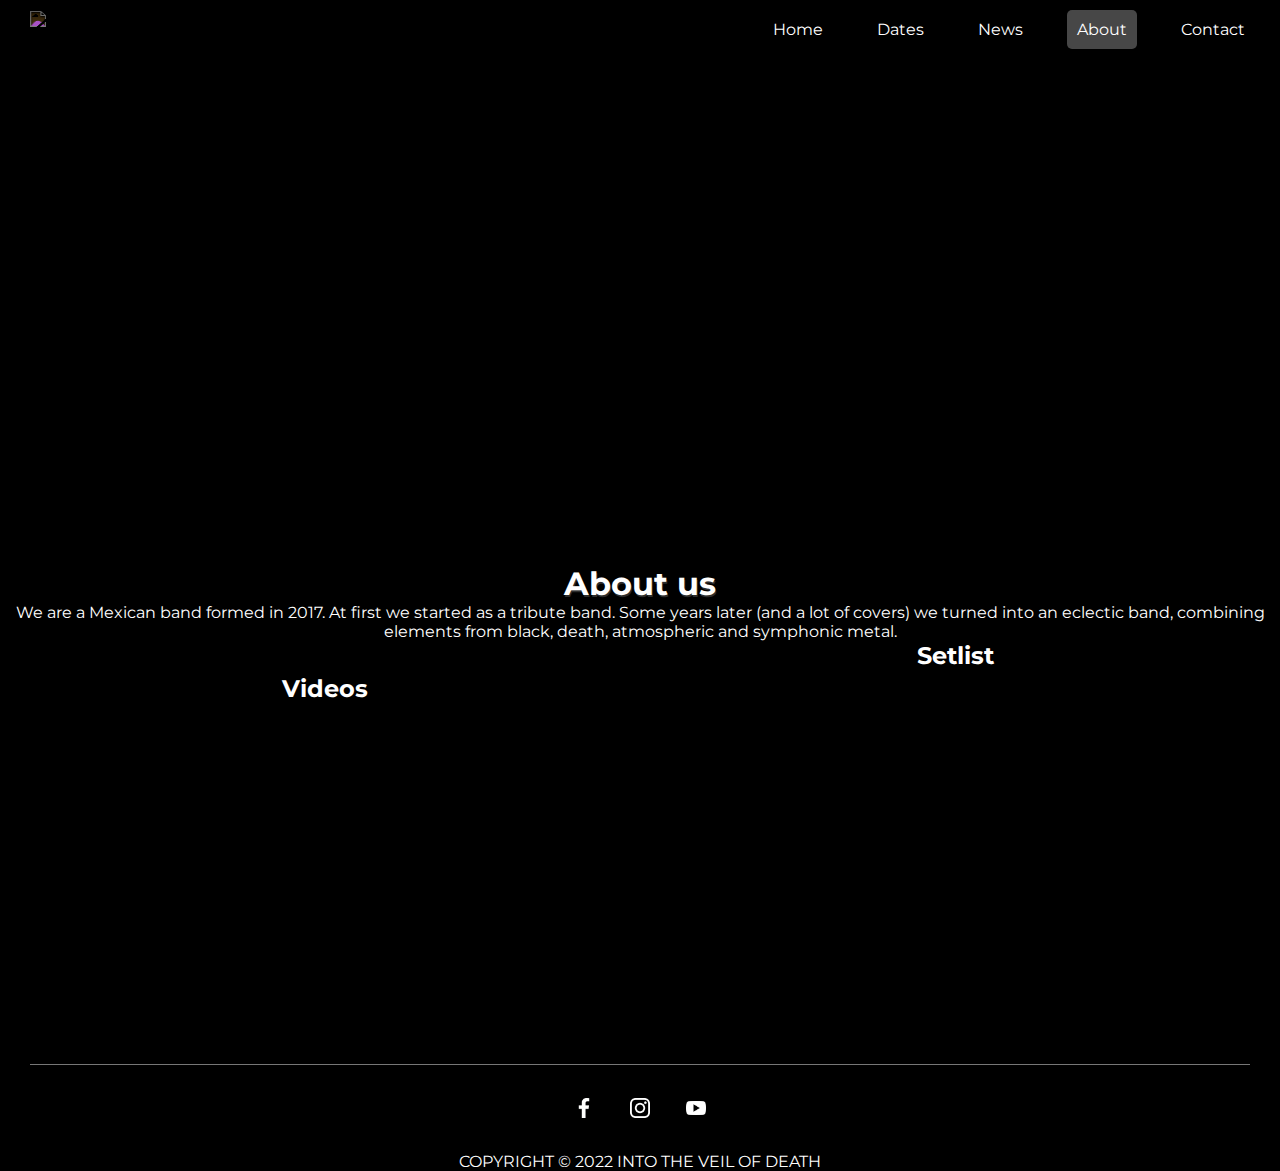
==== commit 7a45f2a0: "Se terminó de hacer el layout responsive de las secciones news y about con flexbox y media queries. " ====
--- a/about.html
+++ b/about.html
@@ -17,14 +17,14 @@
             <div>
                 <img class="header__logo" src="./images/logo_nav.svg" alt="into the veil of death logo">
             </div>
-            <ul class="header__navlist">
+            <ul class="header__navlist" id="nav__list">
                 <li class="header__item"><a href="./index.html">Home</a></li>
                 <li class="header__item"><a href="./dates.html">Dates</a></li>
                 <li class="header__item"><a href="./news.html">News</a></li>
                 <li class="header__item"><a href="./about.html" class="active">About</a></li>
                 <li class="header__item"><a href="./contact.html">Contact</a></li>
             </ul>
-            <div class="header__toogle">
+            <div class="header__toogle" id="toggle__btn">
                 <div class="header__menu-line"></div>
                 <div class="header__menu-line"></div>
                 <div class="header__menu-line"></div>
@@ -36,9 +36,22 @@
         </div>
     </header>
     <main>
-        <h1>About us</h1>
-        <p>We are a band formed in Saltillo, Coahuila in 2017. Initially we started as a tribute of the band Moonspell, which are a big influence for us. Some years later (and a lot of covers) we turned into an eclectic band, combining elements from black, death, atmospheric and symphonic metal.</p>
-        <iframe width="560" height="315" src="https://www.youtube.com/embed/eSbiw_SyqtY" title="YouTube video player" frameborder="0" allow="accelerometer; autoplay; clipboard-write; encrypted-media; gyroscope; picture-in-picture" allowfullscreen></iframe>
+        <div class="about__container">
+            <div>
+                <h1>About us</h1>
+            </div>
+            <div>
+                We are a Mexican band formed in 2017. At first we started as a tribute band. Some years later (and a lot of covers) we turned into an eclectic band, combining elements from black, death, atmospheric and symphonic metal.
+            </div>
+            <div class="about__yt">
+                <h2>Videos</h2>
+                <iframe width="560" height="315" src="https://www.youtube.com/embed/eSbiw_SyqtY" title="YouTube video player" frameborder="0" allow="accelerometer; autoplay; clipboard-write; encrypted-media; gyroscope; picture-in-picture" allowfullscreen></iframe>
+            </div>
+            <div class="about__spotify">
+                <h2>Setlist</h2>
+                <iframe style="border-radius:12px" src="https://open.spotify.com/embed/playlist/5BwPyE2xj3eP4KPf693cIc?utm_source=generator" width="100%" height="380" frameBorder="0" allowfullscreen="" allow="autoplay; clipboard-write; encrypted-media; fullscreen; picture-in-picture" loading="lazy"></iframe>
+            </div>    
+        </div>
     </main>
     <footer>
         <section class="ft-social">
@@ -53,4 +66,12 @@
         </section>
 	</footer>
 </body>
+<script>
+    const toggle__btn = document.getElementById("toggle__btn");
+    const nav__list = document.getElementById("nav__list");
+
+    toggle__btn.addEventListener("click", () => {
+        nav__list.classList.toggle("active__nav")
+    })
+</script>
 </html>--- a/styles/css/main.css
+++ b/styles/css/main.css
@@ -1,5 +1,5 @@
 /*RESET*/
-@import url("https://fonts.googleapis.com/css2?family=Montserrat");
+@import url("https://fonts.googleapis.com/css2?family=Montserrat:wght@500&display=swap");
 * {
   margin: 0;
   padding: 0;
@@ -15,6 +15,15 @@
 
 main {
   padding: 0.625rem;
+}
+
+a {
+  text-decoration: none;
+  color: rgb(255, 0, 0);
+}
+
+h1, h3 {
+  text-shadow: 1px 2px rgba(73, 73, 73, 0.623);
 }
 
 /*HEADER*/
@@ -27,7 +36,7 @@
   vertical-align: middle;
 }
 .header__navbar {
-  background-color: black;
+  background: black;
   color: white;
   display: flex;
   justify-content: space-between;
@@ -39,7 +48,7 @@
 .header__navlist {
   list-style-type: none;
 }
-.header__navlist, .header__item {
+.header__navlist .header__item {
   display: inline-block;
   padding: 20px 15px;
   text-decoration: none;
@@ -48,9 +57,11 @@
   color: white;
   text-decoration: none;
   padding: 10px;
+  border-radius: 5px;
 }
 .header__item a:hover:not(.active) {
-  background-color: rgba(61, 61, 61, 0.756);
+  background-color: rgba(40, 40, 40, 0.575);
+  transition: all ease-in-out 850ms;
 }
 .header .active {
   background-color: rgb(71, 71, 71);
@@ -67,6 +78,9 @@
   background-color: white;
   margin-bottom: 4px;
 }
+.header .active__nav {
+  display: block;
+}
 
 /*HERO*/
 .hero__image {
@@ -88,7 +102,7 @@
   text-align: center;
   background-color: black;
   padding: 1rem;
-  box-shadow: inset black;
+  box-shadow: 1px 1px rgba(0, 0, 0, 0.767);
   border-radius: 10px;
 }
 
@@ -99,10 +113,10 @@
 /*HERO-DATES*/
 .hero__dates {
   max-width: 100%;
-  height: 100vh;
-  display: flex;
-  flex-direction: column;
-  background-image: url(../../../images/ITVOD_live.jpg);
+  height: 55vh;
+  display: flex;
+  flex-direction: column;
+  background-image: url(../../../images/ITVOD_Dates.svg);
   background-size: cover;
   background-repeat: no-repeat;
   background-attachment: scroll;
@@ -114,10 +128,10 @@
 /*HERO-NEWS*/
 .hero__news {
   max-width: 100%;
-  height: 100vh;
-  display: flex;
-  flex-direction: column;
-  background-image: url(../../../images/HeroNews.svg);
+  height: 55vh;
+  display: flex;
+  flex-direction: column;
+  background-image: url(../../../images/ITVOD_News.svg);
   background-size: cover;
   background-repeat: no-repeat;
   background-attachment: scroll;
@@ -129,10 +143,10 @@
 /*HERO-ABOUT*/
 .hero__about {
   max-width: 100%;
-  height: 100vh;
-  display: flex;
-  flex-direction: column;
-  background-image: url(../../../images/ITVOD_live3.JPG);
+  height: 55vh;
+  display: flex;
+  flex-direction: column;
+  background-image: url(../../../images/ITVOD_About.svg);
   background-size: cover;
   background-repeat: no-repeat;
   background-attachment: scroll;
@@ -144,7 +158,7 @@
 /*HERO-CONTACT*/
 .hero__contact {
   max-width: 100%;
-  height: 100vh;
+  height: 55vh;
   display: flex;
   flex-direction: column;
   background-image: url(../../../images/HeroGIF2.gif);
@@ -226,6 +240,77 @@
   grid-area: buy3;
 }
 
+.news__container {
+  display: flex;
+  flex-direction: row;
+}
+.news__container .news__card {
+  display: flex;
+  flex-direction: column;
+  flex: 1;
+  margin: 0.5em;
+  padding: 10px;
+  background-color: rgba(46, 46, 46, 0.236);
+}
+.news__container .news__card img {
+  height: 45vh;
+}
+.news__container .news__card span {
+  display: block;
+}
+
+iframe {
+  width: 100%;
+}
+
+.about__container {
+  text-align: center;
+  display: flex;
+  flex-direction: row;
+  align-items: center;
+  justify-content: space-around;
+  flex-wrap: wrap;
+}
+
+h1 {
+  text-align: center;
+}
+
+.contact__container {
+  display: flex;
+  justify-content: space-around;
+  flex-wrap: wrap;
+}
+.contact__container .contact__fieldset {
+  align-self: flex-start;
+}
+.contact__container .contact__info {
+  padding: 5px;
+  align-self: flex-start;
+}
+.contact__container .contact__info li {
+  list-style-type: none;
+}
+.contact__container h2 {
+  margin-top: 1rem;
+}
+.contact__container fieldset {
+  padding: 5px;
+  background-color: black;
+  border-color: black;
+}
+.contact__container input, .contact__container button {
+  background-color: rgb(71, 71, 71);
+  border-radius: 5px;
+  color: white;
+  padding: 0.1em;
+  margin-bottom: 0.5em;
+}
+.contact__container button {
+  margin-top: 0.5em;
+  padding: 0.5em;
+}
+
 /*Flex+Footer*/
 footer {
   color: white;
@@ -253,6 +338,12 @@
 footer .ft-social .ft-social-list li {
   margin: 0.5rem;
   font-size: 1.25rem;
+  border-radius: 5px;
+  padding: 5px 10px 1px 10px;
+}
+footer .ft-social .ft-social-list li:hover {
+  background-color: rgba(40, 40, 40, 0.575);
+  transition: all ease-in-out 850ms;
 }
 
 body {
@@ -287,17 +378,42 @@
   .hero__image {
     height: 53vh;
   }
+  .hero__dates, .hero__news, .hero__about, .hero__contact {
+    height: 30vh;
+  }
   .hero__text {
     display: none;
+  }
+  .header__navlist {
+    display: none;
+  }
+  .news__container {
+    flex-wrap: wrap;
   }
 }
 @media screen and (max-width: 576px) {
   .hero__image {
     height: 30vh;
   }
+  .hero__dates, .hero__news, .hero__about, .hero__contact {
+    height: 15vh;
+  }
+  .header__navlist {
+    display: none;
+  }
+  .news__container {
+    flex-wrap: wrap;
+    justify-content: space-evenly;
+  }
 }
 @media screen and (max-width: 320px) {
   .hero__image {
     height: 23vh;
   }
+  .hero__dates, .hero__news, .hero__about, .hero__contact {
+    height: 12vh;
+  }
+  .header__navlist {
+    display: none;
+  }
 }/*# sourceMappingURL=main.css.map */